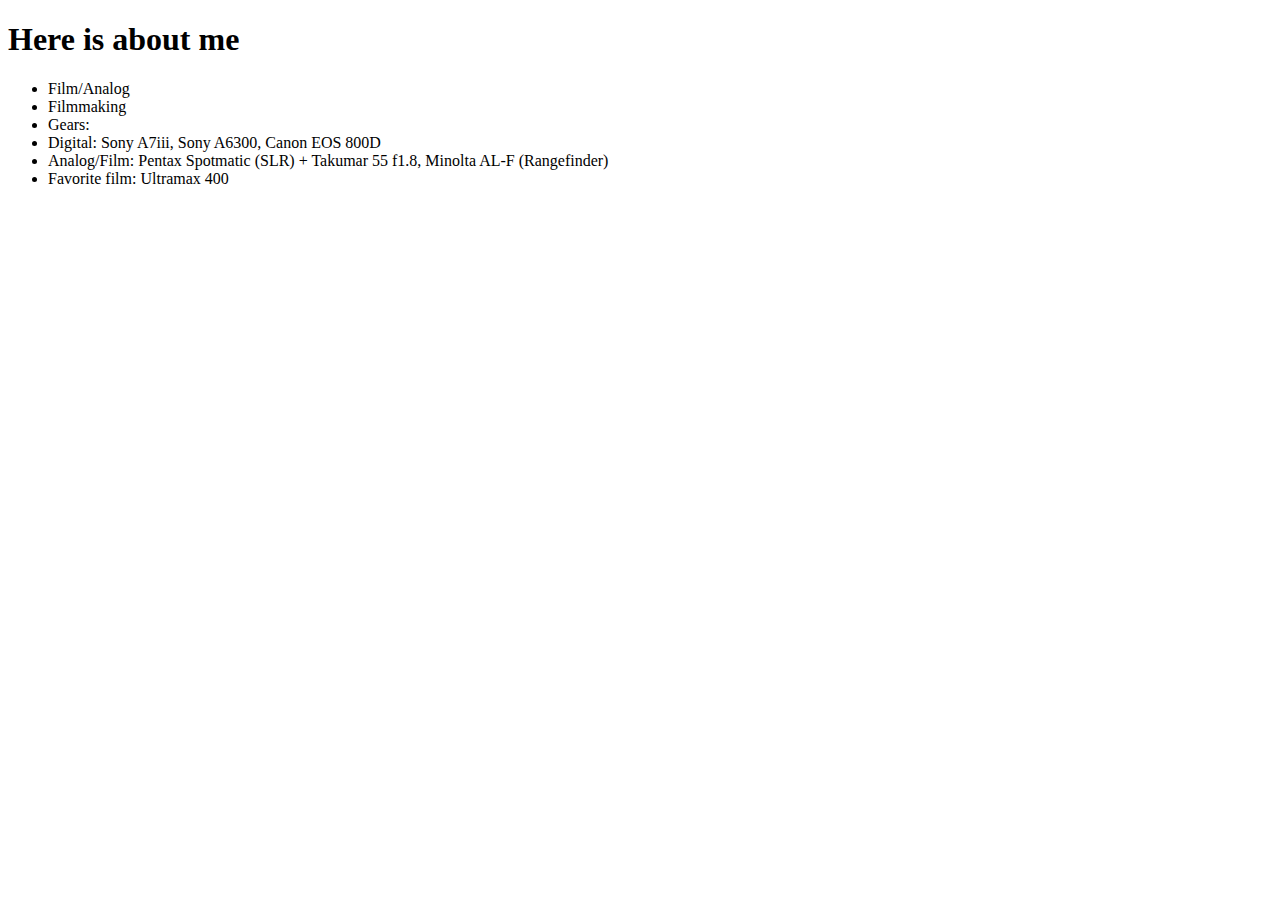
==== aboutme.html @ b27fa6c2 "9th test" ====
<!DOCTYPE html>
<html lang="en">
<head>
    <meta charset="UTF-8">
    <meta name="viewport" content="width=device-width, initial-scale=1.0">
    <meta http-equiv="X-UA-Compatible" content="ie=edge">
    <title>About me</title>
</head>
<body>
    <h1>Here is about me</h1>
          <!-- Chơi ảnh là nghệ thuật thao túng ánh sáng, không ràng buộc, không giới hạn. -->
          <ul>
                <li>Film/Analog</li>
                <li>Filmmaking</li>
                <li>Gears: </li>
                <li>Digital: Sony A7iii, Sony A6300, Canon EOS 800D</li>
                <li>Analog/Film: Pentax Spotmatic (SLR) + Takumar 55 f1.8, Minolta AL-F (Rangefinder)</li>
                <li>Favorite film: Ultramax 400</li>
              </ul>
    
</body>
</html>
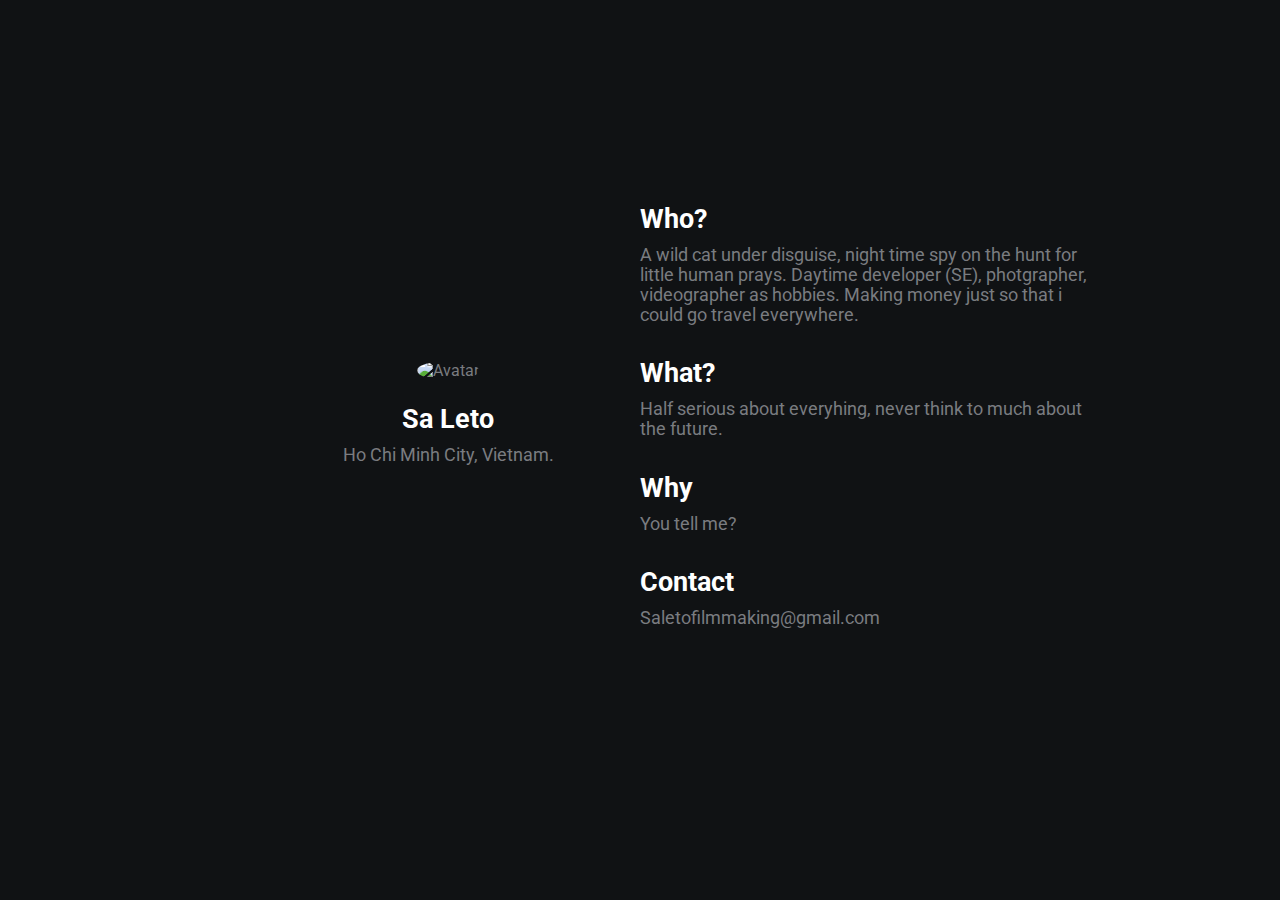
==== commit 88b936cd: "15th update about me" ====
--- a/aboutme.html
+++ b/aboutme.html
@@ -4,19 +4,38 @@
     <meta charset="UTF-8">
     <meta name="viewport" content="width=device-width, initial-scale=1.0">
     <meta http-equiv="X-UA-Compatible" content="ie=edge">
-    <title>About me</title>
+    <link rel="stylesheet" href="https://use.fontawesome.com/releases/v5.4.1/css/all.css" integrity="sha384-5sAR7xN1Nv6T6+dT2mhtzEpVJvfS3NScPQTrOxhwjIuvcA67KV2R5Jz6kr4abQsz" crossorigin="anonymous">
+    <link rel="stylesheet" href="css/styleAM.css">
+    <title>Saleto a.k.a Will</title>
 </head>
 <body>
-    <h1>Here is about me</h1>
-          <!-- Chơi ảnh là nghệ thuật thao túng ánh sáng, không ràng buộc, không giới hạn. -->
-          <ul>
-                <li>Film/Analog</li>
-                <li>Filmmaking</li>
-                <li>Gears: </li>
-                <li>Digital: Sony A7iii, Sony A6300, Canon EOS 800D</li>
-                <li>Analog/Film: Pentax Spotmatic (SLR) + Takumar 55 f1.8, Minolta AL-F (Rangefinder)</li>
-                <li>Favorite film: Ultramax 400</li>
-              </ul>
-    
+    <div class="grid-2">
+        <div class="section-1">
+            <!-- <i class="fas fa-code fa-5x white"></i> -->
+            <img src="img/avatar.png" alt="Avatar" class="avatar">
+
+            <h2>Sa Leto</h2>
+            <p>Ho Chi Minh City, Vietnam.</p>
+            <a href="https://instagram.com/changeurmind0210"><i class="fab fa-instagram"></i></a>
+            <a href="https://github.com/saleto"><i class="fab fa-github"></i></a>
+        </div>
+        <div class="section-2">
+            <h2>Who?</h2>
+            <p>A wild cat under disguise, night time spy on the hunt for little human prays. Daytime developer (SE), photgrapher, videographer as hobbies. Making money just so that i could go travel everywhere.</p>
+            <h2>What?</h2>
+            <p>Half serious about everyhing, never think to much about the future. </p>
+
+            <h2>Why</h2>
+            <p>You tell me?</p>
+            <!-- <h2>Projects</h2>
+            <a href="#">Project 1</a>
+            <a href="#">Project 2</a>
+            <a href="#">Project 3</a>
+            <a href="#">Project 4</a>
+            <a href="#">Project 5</a> -->
+            <h2>Contact</h2>
+            <p>Saletofilmmaking@gmail.com</p>
+        </div>
+    </div>
 </body>
-</html>+</html>
--- a/css/styleAM.css
+++ b/css/styleAM.css
@@ -0,0 +1,113 @@
+/* global */
+@import url('https://fonts.googleapis.com/css?family=Roboto');
+
+.grid-2{
+    display: grid;
+    grid-template-columns: repeat(2,1fr);
+}
+
+body{
+    margin: 0;
+    padding: 0;
+    font-family: 'Roboto', sans-serif;
+    background-color: #101214;
+    color: #7A7C80;
+
+}
+
+h2,.white{
+    color: #fff;
+}
+
+a{
+    color: #7A7C80;
+    text-decoration: none;
+}
+/* section 1 */
+.section-1{
+    padding-top: 40vh;
+    padding-left: 20vw;
+    text-align: center;
+}
+
+.section-1 p{
+    font-size: 1.1rem;
+    padding-bottom: 10px;
+    margin:0;
+}
+
+.section-1 h2{
+    font-size: 1.7rem;
+    margin-bottom: 10px;
+}
+
+.section-1 a{
+    font-size: 1.5rem;
+    padding: 10px;
+}
+/* section 2 */
+.section-2{
+    padding-top: 20vh;
+    width: 70%;
+}
+
+.section-2 h2{
+    font-size: 1.7rem;
+    margin-bottom: 10px;
+}
+
+.section-2 p{
+    font-size: 1.1rem;
+    padding-bottom: 10px;
+    margin:0;
+}
+
+.section-2 a{
+    display: block;
+    padding: 5px;
+    font-size: 1.2rem;
+    padding-left: 0;
+    width: 100px;
+}
+/* animations / utilities */
+.section-2 a:hover{
+    font-size: 1.3rem;
+    color: #fff;
+    cursor: pointer;
+    transition: 0.2s;
+}
+
+.section-1 a:hover{
+    color: #fff;
+    cursor: pointer;
+    transition: 0.3s;
+}
+
+.white:hover{
+    position: relative;
+    padding-left: 10px;
+}
+
+/* media queres */
+@media(max-width:780px){
+    .grid-2{
+        grid-template-columns: 1fr;
+    }
+    .section-1{
+        padding:0;
+        padding-top: 5rem;
+    }
+    .section-2{
+        padding: 0;
+        padding-left: 1.5rem;
+        padding-top: 2rem;
+    }
+}
+
+.avatar {
+    vertical-align: middle;
+    width: 150px;
+    height: 150px;
+    object-fit: cover;
+    border-radius: 50%;
+  }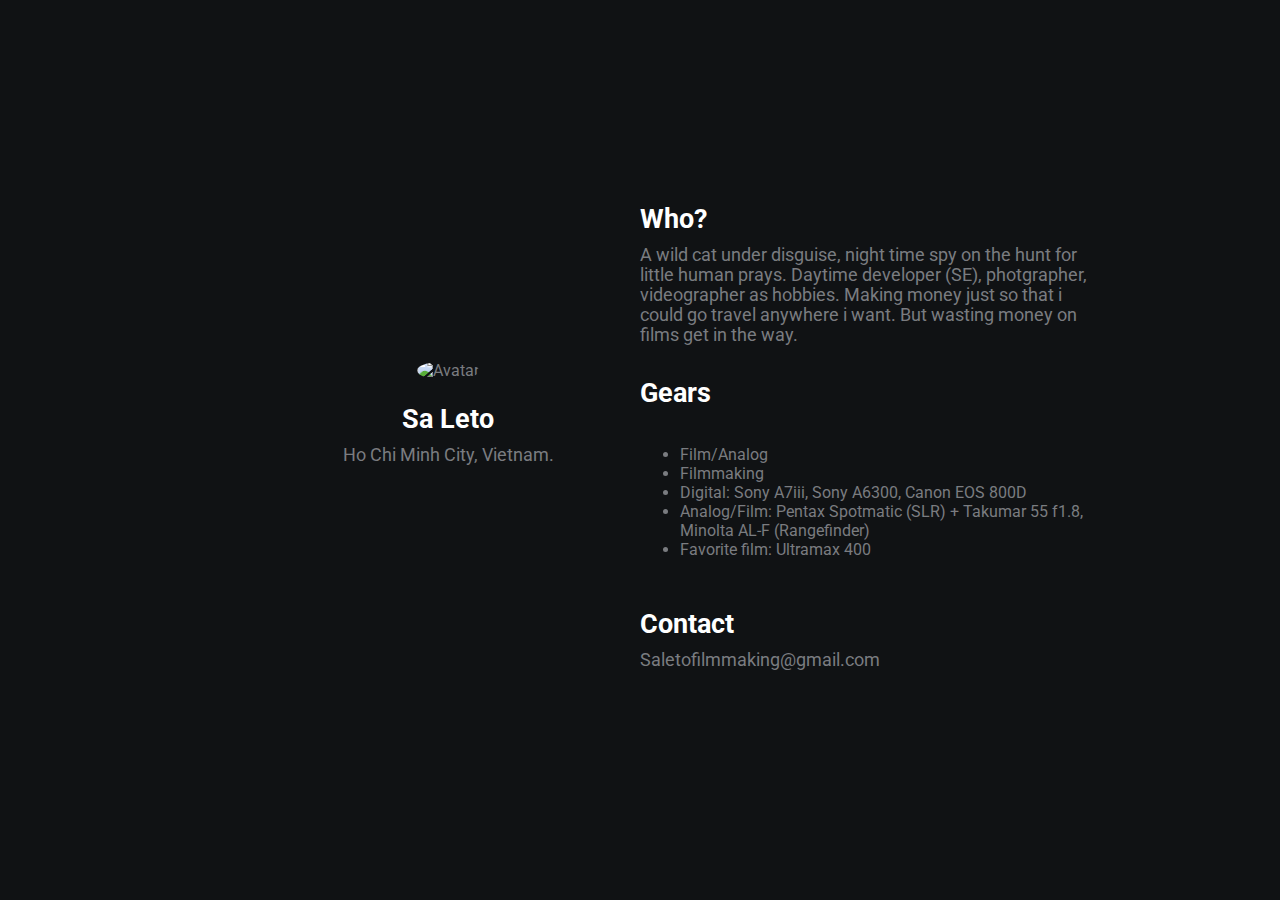
==== commit 097f7955: "16th edit about me" ====
--- a/aboutme.html
+++ b/aboutme.html
@@ -21,12 +21,22 @@
         </div>
         <div class="section-2">
             <h2>Who?</h2>
-            <p>A wild cat under disguise, night time spy on the hunt for little human prays. Daytime developer (SE), photgrapher, videographer as hobbies. Making money just so that i could go travel everywhere.</p>
-            <h2>What?</h2>
-            <p>Half serious about everyhing, never think to much about the future. </p>
+            <p>A wild cat under disguise, night time spy on the hunt for little human prays. Daytime developer (SE), photgrapher, videographer as hobbies. Making money just so that i could go travel anywhere i want. But wasting money on films get in the way.</p>
+            <!-- <h2>What?</h2>
+            <p>Half serious about everyhing, never think to much about the future. </p> -->
 
-            <h2>Why</h2>
-            <p>You tell me?</p>
+            <!-- <h2>Why</h2>
+            <p>You tell me?</p> -->
+            <h2>Gears</h2>
+            <p>
+                            <ul>
+                                <li>Film/Analog</li>
+                                <li>Filmmaking</li>
+                                <li>Digital: Sony A7iii, Sony A6300, Canon EOS 800D</li>
+                                <li>Analog/Film: Pentax Spotmatic (SLR) + Takumar 55 f1.8, Minolta AL-F (Rangefinder)</li>
+                                <li>Favorite film: Ultramax 400</li>
+                            </ul>
+            </p>
             <!-- <h2>Projects</h2>
             <a href="#">Project 1</a>
             <a href="#">Project 2</a>
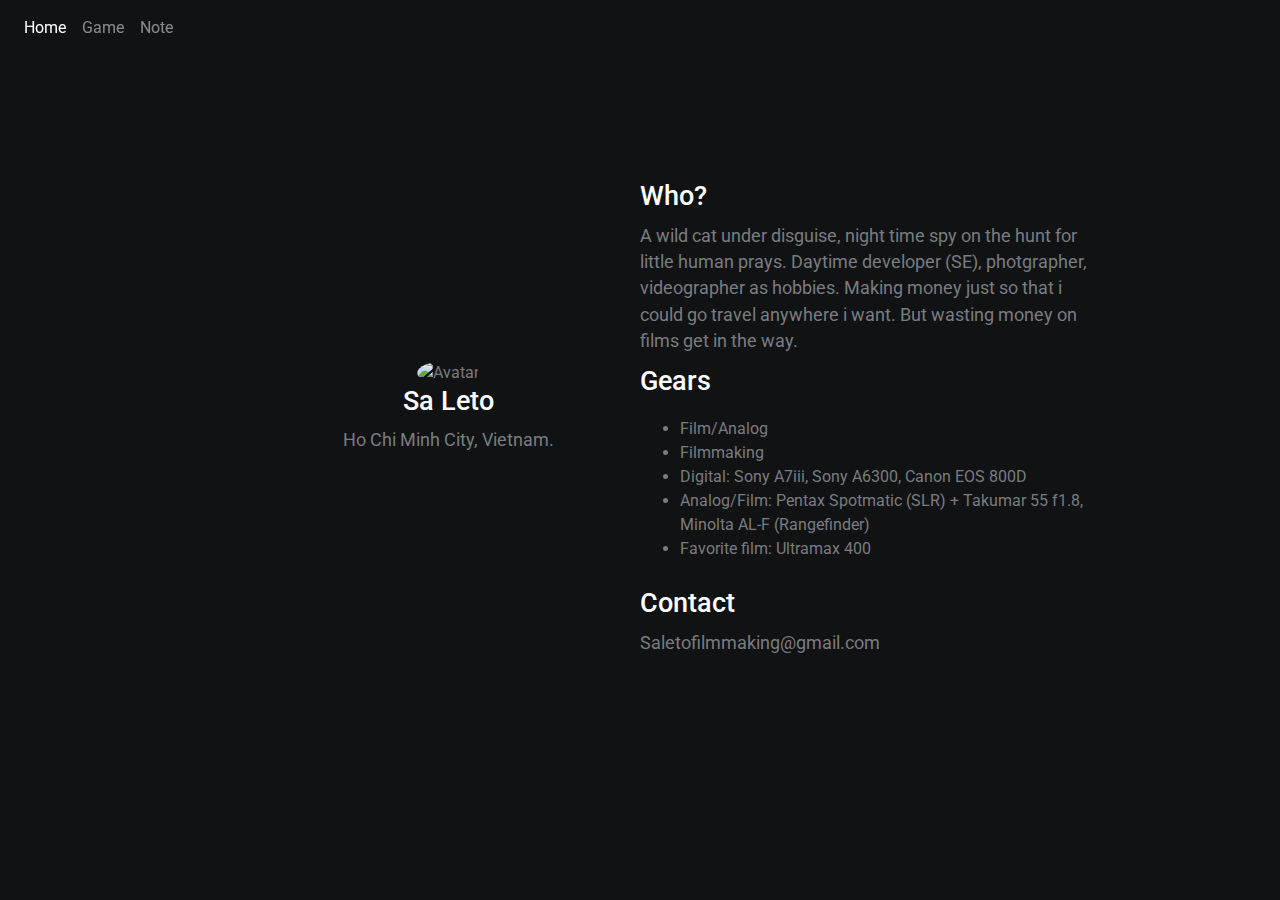
==== commit 93e76014: "added change to about me + remove Youtube temporary" ====
--- a/aboutme.html
+++ b/aboutme.html
@@ -3,13 +3,47 @@
 <head>
     <meta charset="UTF-8">
     <meta name="viewport" content="width=device-width, initial-scale=1.0">
+    <link rel="stylesheet" href="https://maxcdn.bootstrapcdn.com/bootstrap/4.0.0/css/bootstrap.min.css" integrity="sha384-Gn5384xqQ1aoWXA+058RXPxPg6fy4IWvTNh0E263XmFcJlSAwiGgFAW/dAiS6JXm" crossorigin="anonymous">
     <meta http-equiv="X-UA-Compatible" content="ie=edge">
     <link rel="stylesheet" href="https://use.fontawesome.com/releases/v5.4.1/css/all.css" integrity="sha384-5sAR7xN1Nv6T6+dT2mhtzEpVJvfS3NScPQTrOxhwjIuvcA67KV2R5Jz6kr4abQsz" crossorigin="anonymous">
     <link rel="stylesheet" href="css/styleAM.css">
     <title>Saleto a.k.a Will</title>
+
+
+    <nav class="navbar fixed-top navbar-expand-lg navbar-dark scrolling-navbar">
+        <button class="navbar-toggler" type="button" data-toggle="collapse" data-target="#navbarSupportedContent" aria-controls="navbarSupportedContent" aria-expanded="false" aria-label="Toggle navigation">
+          <span class="navbar-toggler-icon"></span>
+        </button>
+      
+        <div class="collapse navbar-collapse" id="navbarSupportedContent">
+          <ul class="navbar-nav mr-auto">
+
+            <li class="nav-item active">
+              <a class="nav-link" href="index.html">Home <span class="sr-only">(current)</span></a>
+            </li>
+
+            <li class="nav-item ative">
+              <a class="nav-link" href="maze.html">Game</a>
+            </li>
+
+
+            <li class="nav-item ative">
+                    <a class="nav-link" href="todo.html">Note</a>
+                  </li>
+
+
+          </ul>
+
+        </div>
+      </nav>
+
 </head>
 <body>
-    <div class="grid-2">
+        <!-- <div id="MySVG">
+            </div> -->
+    <div  class="grid-2">
+        
+
         <div class="section-1">
             <!-- <i class="fas fa-code fa-5x white"></i> -->
             <img src="img/avatar.png" alt="Avatar" class="avatar">
@@ -47,5 +81,6 @@
             <p>Saletofilmmaking@gmail.com</p>
         </div>
     </div>
+    <script src="/js/aboutme.js"></script>
 </body>
 </html>
--- a/css/styleAM.css
+++ b/css/styleAM.css
@@ -14,6 +14,16 @@
     color: #7A7C80;
 
 }
+
+/* html,body {
+    height: 100%;
+    width: 100%;
+  } */
+  /* #MySVG {
+    height: 100%;
+    width: 100%;
+    background: black;
+  } */
 
 h2,.white{
     color: #fff;
